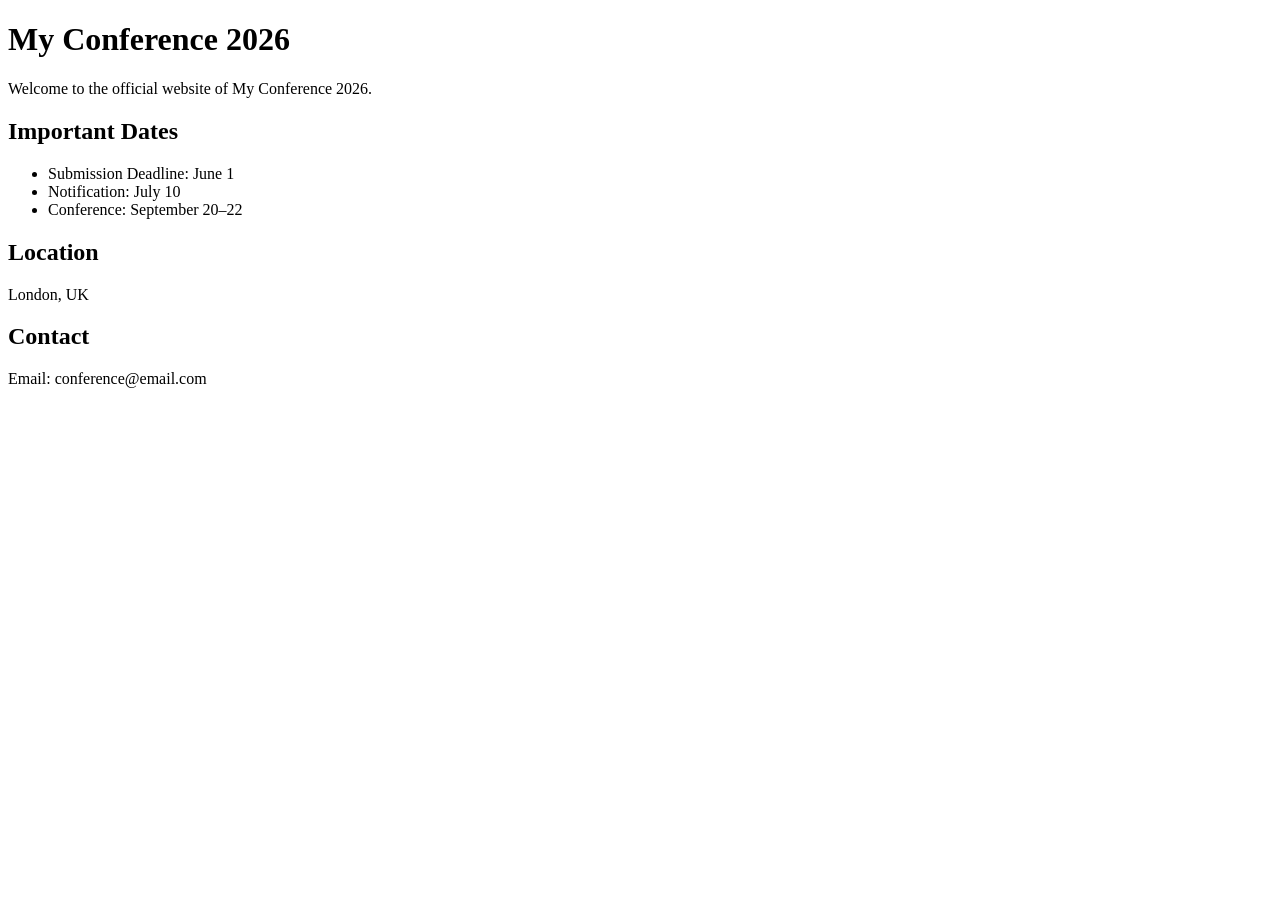
==== index.html @ 777e6b9e "Create index.html" ====
<!DOCTYPE html>
<html>
<head>
  <title>My Conference 2026</title>
</head>

<body>
  <h1>My Conference 2026</h1>

  <p>Welcome to the official website of My Conference 2026.</p>

  <h2>Important Dates</h2>
  <ul>
    <li>Submission Deadline: June 1</li>
    <li>Notification: July 10</li>
    <li>Conference: September 20–22</li>
  </ul>

  <h2>Location</h2>
  <p>London, UK</p>

  <h2>Contact</h2>
  <p>Email: conference@email.com</p>

</body>
</html>
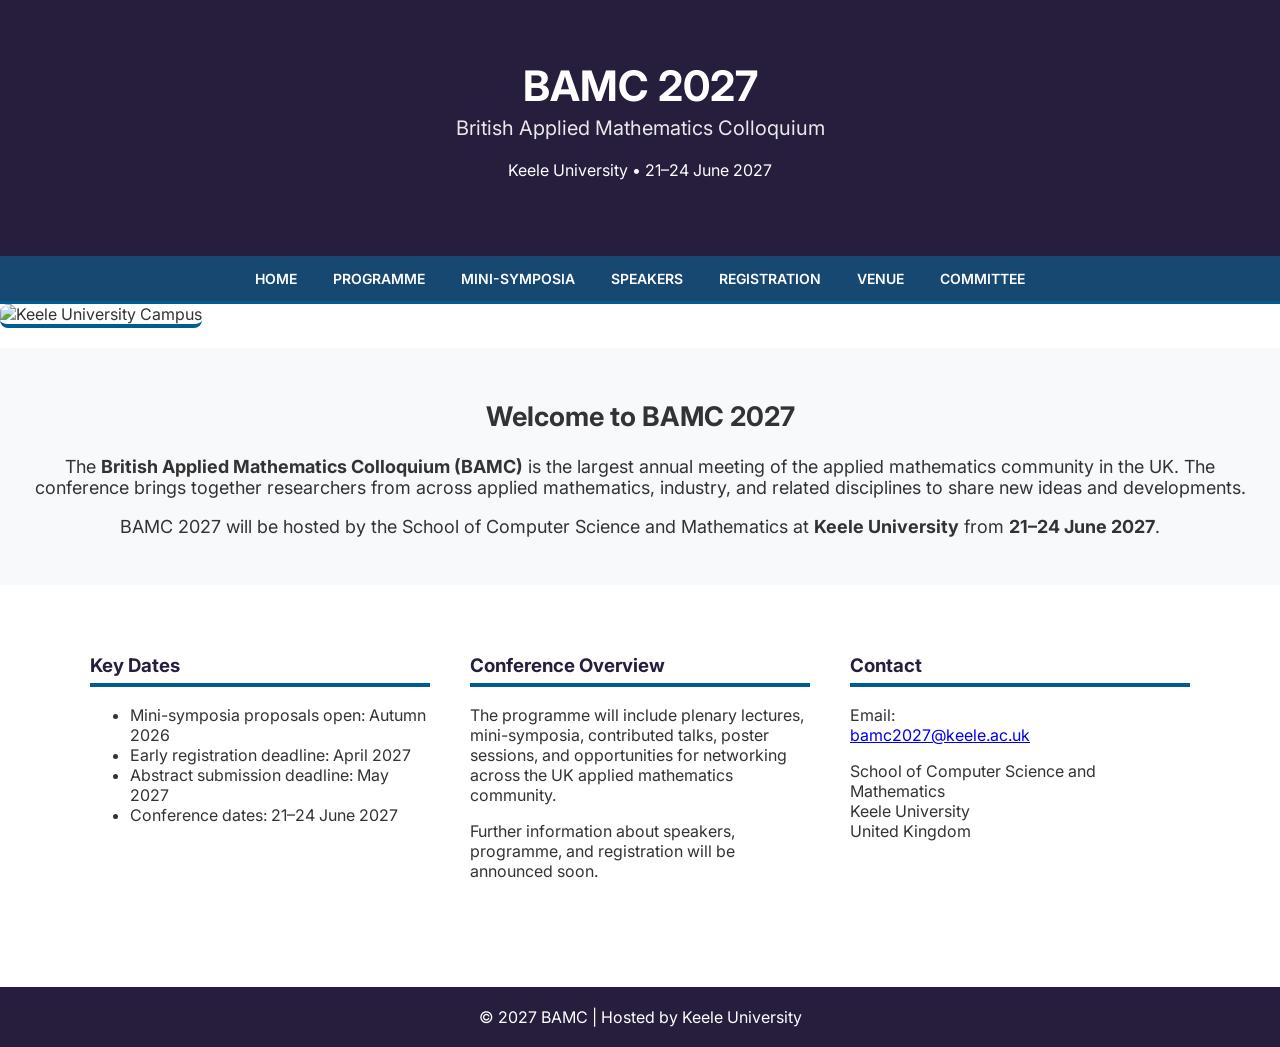
==== commit 4a2ee99d: "Update index.html" ====
--- a/index.html
+++ b/index.html
@@ -1,26 +1,100 @@
 <!DOCTYPE html>
-<html>
+<html lang="en">
 <head>
-  <title>My Conference 2026</title>
+<meta charset="UTF-8">
+<meta name="viewport" content="width=device-width, initial-scale=1.0">
+<title>BAMC 2027 | Keele University</title>
+
+<link rel="stylesheet" href="style.css">
+<link href="https://fonts.googleapis.com/css2?family=Inter:wght@300;400;600;700&display=swap" rel="stylesheet">
+
 </head>
 
 <body>
-  <h1>My Conference 2026</h1>
 
-  <p>Welcome to the official website of My Conference 2026.</p>
+<header>
+  <div class="header-container">
+    <h1>BAMC 2027</h1>
+    <p class="subtitle">British Applied Mathematics Colloquium</p>
+    <p class="details">
+      Keele University • 21–24 June 2027
+    </p>
+  </div>
+</header>
 
-  <h2>Important Dates</h2>
+<nav>
   <ul>
-    <li>Submission Deadline: June 1</li>
-    <li>Notification: July 10</li>
-    <li>Conference: September 20–22</li>
+    <li><a href="index.html">Home</a></li>
+    <li><a href="programme.html">Programme</a></li>
+    <li><a href="speakers.html">Mini-Symposia</a></li>
+    <li><a href="speakers.html">Speakers</a></li>
+    <li><a href="registration.html">Registration</a></li>
+    <li><a href="venue.html">Venue</a></li>
+    <li><a href="committee.html">Committee</a></li>
   </ul>
+</nav>
 
-  <h2>Location</h2>
-  <p>London, UK</p>
+<section class="hero">
+  <img src="images/keele-campus.jpg" alt="Keele University Campus" class="hero-image">
+  <div class="hero-text">
+    <h2>Welcome to BAMC 2027</h2>
+    <p>
+      The <strong>British Applied Mathematics Colloquium (BAMC)</strong> is the
+      largest annual meeting of the applied mathematics community in the UK.
+      The conference brings together researchers from across applied mathematics,
+      industry, and related disciplines to share new ideas and developments.
+    </p>
+    <p>
+      BAMC 2027 will be hosted by the School of Computer Science and Mathematics at
+      <strong>Keele University</strong> from <strong>21–24 June 2027</strong>.
+    </p>
+  </div>
+</section>
 
-  <h2>Contact</h2>
-  <p>Email: conference@email.com</p>
+<section class="content">
+  <div class="container">
+    <div class="column">
+      <h3>Key Dates</h3>
+      <ul>
+        <li>Mini-symposia proposals open: Autumn 2026</li>
+        <li>Early registration deadline: April 2027</li>
+        <li>Abstract submission deadline: May 2027</li>
+        <li>Conference dates: 21–24 June 2027</li>
+      </ul>
+    </div>
+    <div class="column">
+      <h3>Conference Overview</h3>
+      <p>
+        The programme will include plenary lectures,
+        mini-symposia, contributed talks, poster sessions,
+        and opportunities for networking across the UK
+        applied mathematics community.
+      </p>
+      <p>
+        Further information about speakers, programme,
+        and registration will be announced soon.
+      </p>
+    </div>
+    <div class="column">
+      <h3>Contact</h3>
+      <p>
+        Email:<br>
+        <a href="mailto:bamc2027@keele.ac.uk">
+          bamc2027@keele.ac.uk
+        </a>
+      </p>
+      <p>
+        School of Computer Science and Mathematics<br>
+        Keele University<br>
+        United Kingdom
+      </p>
+    </div>
+  </div>
+</section>
+
+<footer>
+  <p>© 2027 BAMC | Hosted by Keele University</p>
+</footer>
 
 </body>
 </html>
--- a/style.css
+++ b/style.css
@@ -0,0 +1,122 @@
+/* GLOBAL STYLES */
+body {
+  font-family: 'Inter', sans-serif;
+  margin: 0;
+  background: #ffffff; /* light neutral background */
+  color: #333333;
+}
+
+/* HEADER */
+header {
+  background: #271E3D; /* Keele dark blue */
+  color: white;
+  padding: 60px 20px;
+  text-align: center;
+}
+
+header h1 {
+  margin: 0;
+  font-size: 42px;
+}
+
+.subtitle {
+  font-size: 20px;
+  margin-top: 5px;
+  opacity: 0.9;
+}
+
+.details {
+  margin-top: 10px;
+  font-size: 16px;
+}
+
+/* NAVIGATION */
+nav {
+  background: #174872; /* mid‑tone Keele blue */
+  border-bottom: 3px solid #005D8F; /* accent blue */
+}
+
+nav ul {
+  list-style: none;
+  display: flex;
+  justify-content: center;
+  padding: 0;
+  margin: 0;
+  flex-wrap: wrap;
+}
+
+nav a {
+  display: block;
+  padding: 14px 18px;
+  text-decoration: none;
+  color: #ffffff;
+  font-weight: 600;
+  text-transform: uppercase;
+  font-size: 14px;
+}
+
+nav a:hover {
+  background: #005D8F; /* accent hover */
+  color: #ffffff;
+}
+
+/* HERO IMAGE */
+.hero-image {
+  width: 100%;
+  max-height: 420px;
+  object-fit: cover;
+  border-bottom: 4px solid #005D8F;
+}
+
+/* HERO TEXT */
+.hero-text {
+  padding: 30px 20px;
+  text-align: center;
+  background: #f8f9fa;
+  font-size: 18px;
+}
+
+/* MAIN CONTENT */
+.content {
+  padding: 50px 20px;
+}
+
+.container {
+  max-width: 1100px;
+  margin: auto;
+  display: flex;
+  gap: 40px;
+  flex-wrap: wrap;
+}
+
+.column {
+  flex: 1;
+  min-width: 260px;
+}
+
+h3 {
+  border-bottom: 4px solid #005D8F;
+  padding-bottom: 6px;
+  color: #271E3D;
+}
+
+/* FOOTER */
+footer {
+  background: #271E3D;
+  color: white;
+  text-align: center;
+  padding: 20px;
+  margin-top: 40px;
+}
+
+footer p {
+  margin: 0;
+}
+
+.hero-image {
+  width: 100%;
+  max-height: 400px;
+  object-fit: cover;
+  border-radius: 8px;
+  margin-bottom: 20px;
+}
